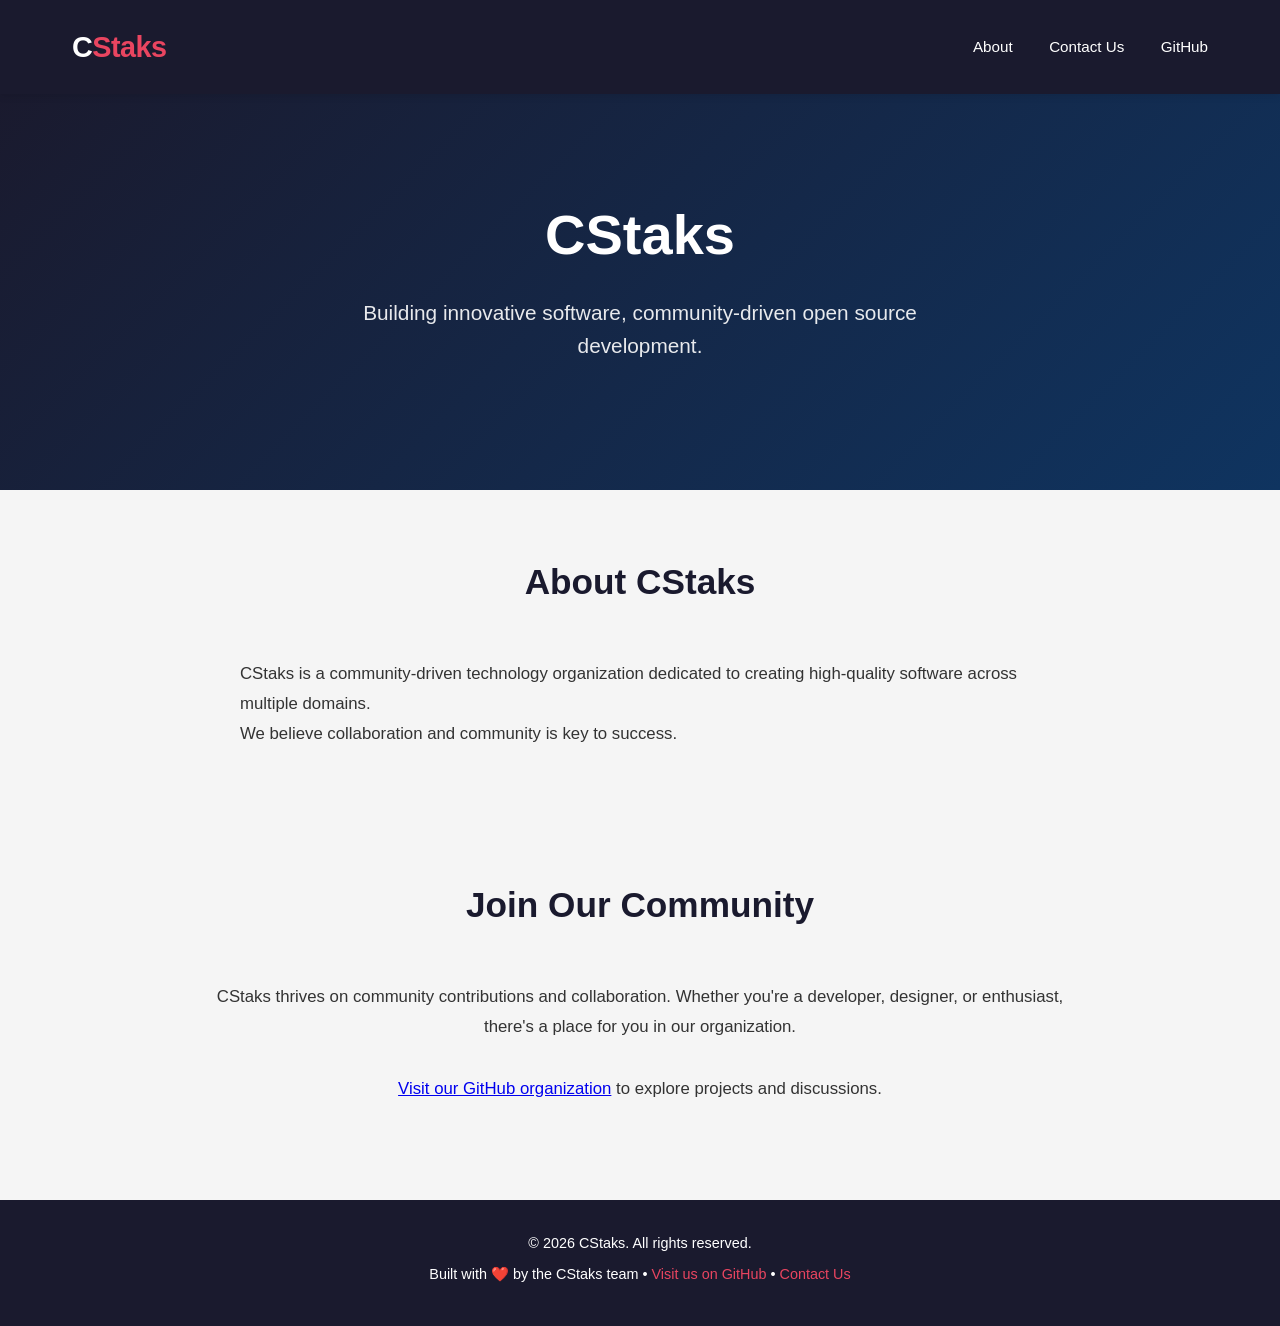
==== docs/index.html @ 6ecc8621 "initial commit" ====
<!DOCTYPE html>
<html lang="en">
    <!-- yo dont forget to use the format plugin once u edit the code pls -->
<head>
  <meta charset="UTF-8">
  <meta name="viewport" content="width=device-width, initial-scale=1.0">
  <title>CStaks - Open Source Software</title>
  <link rel="stylesheet" href="css/style.css">
</head>
<body>
  <!-- Header -->
  <header>
    <div class="header-content">
      <a href="index.html" class="logo">C<span>Staks</span></a>
      <nav>
        <a href="#about">About</a>
        <a href="contact.html">Contact Us</a>
        <a href="https://github.com/CStaks" target="_blank" rel="noopener noreferrer">GitHub</a>
      </nav>
    </div>
  </header>

  <!-- Hero -->
  <section class="hero">
    <div class="container">
      <h1>CStaks</h1>
      <p>Building innovative software, community-driven open source development.</p>
    </div>
  </section>

  <!-- About -->
  <section id="about">
    <div class="container">
      <h2>About CStaks</h2>
      <div class="about-content">
        <p>CStaks is a community-driven technology organization dedicated to creating high-quality software across multiple domains. </p>
        <p>We believe collaboration and community is key to success.</p>
      </div>
    </div>
  </section>



  <!-- Community section -->


  <section id="community">
    <div class="container">
      <h2>Join Our Community</h2>
      <div class="community-content">
        <p>CStaks thrives on community contributions and collaboration. Whether you're a developer, designer, or enthusiast, there's a place for you in our organization.</p>
        <p><a href="https://github.com/CStaks" target="_blank">Visit our GitHub organization</a> to explore projects and discussions.</p>
      </div>
    </div>
  </section>

  <!-- Footer -->
  <footer>
    <p>&copy; 2026 CStaks. All rights reserved.</p>
    <p>Built with ❤️ by the CStaks team • <a href="https://github.com/CStaks" target="_blank">Visit us on GitHub</a> • <a href="contact.html" target="_blank">Contact Us</a></p>
  </footer>
</body>
</html>
---- docs/css/style.css ----
* {
  margin: 0;
  padding: 0;
  box-sizing: border-box;
}

:root {
  --primary: #1a1a2e;
  --secondary: #0f3460;
  --accent: #e94560;
  --light: #f5f5f5;
  --text: #333;
  --border: #e0e0e0;
}

html {
  scroll-behavior: smooth;
}

body {
  font-family: -apple-system, BlinkMacSystemFont, 'Segoe UI', Roboto, Oxygen, Ubuntu, Cantarell, sans-serif;
  line-height: 1.6;
  color: var(--text);
  background: white;
}

/* Header */
header {
  background: var(--primary);
  color: white;
  padding: 1.5rem 0;
  position: sticky;
  top: 0;
  z-index: 100;
  box-shadow: 0 2px 8px rgba(0,0,0,0.1);
}

.header-content {
  max-width: 1200px;
  margin: 0 auto;
  padding: 0 2rem;
  display: flex;
  justify-content: space-between;
  align-items: center;
}

.logo {
  font-size: 1.8rem;
  font-weight: 700;
  letter-spacing: -0.5px;
  color: white;
  text-decoration: none;
  transition: opacity 0.3s;
  display: inline-block;
}

.logo:hover {
  opacity: 0.8;
}

.logo span {
  color: var(--accent);
}

nav a {
  color: white;
  text-decoration: none;
  margin-left: 2rem;
  font-size: 0.95rem;
  transition: color 0.3s;
}

nav a:hover {
  color: var(--accent);
}

/* Container */
.container {
  max-width: 1200px;
  margin: 0 auto;
  padding: 0 2rem;
}

/* Hero */
.hero {
  background: linear-gradient(135deg, var(--primary) 0%, var(--secondary) 100%);
  color: white;
  padding: 6rem 2rem;
  text-align: center;
}

.hero h1 {
  font-size: 3.5rem;
  margin-bottom: 1rem;
  font-weight: 700;
}

.hero p {
  font-size: 1.3rem;
  margin-bottom: 2rem;
  opacity: 0.9;
  max-width: 600px;
  margin-left: auto;
  margin-right: auto;
}

.cta-button {
  display: inline-block;
  background: var(--accent);
  color: white;
  padding: 0.8rem 2rem;
  border-radius: 4px;
  text-decoration: none;
  font-weight: 600;
  transition: all 0.3s;
  border: 2px solid var(--accent);
}

.cta-button:hover {
  background: transparent;
  transform: translateY(-2px);
}

/* Section */

section {
  padding: 4rem 2rem;
}

section h2 {
  font-size: 2.2rem;
  margin-bottom: 3rem;
  text-align: center;
  color: var(--primary);
}

/* About */
#about {
  background: var(--light);
}

.about-content {
  max-width: 800px;
  margin: 0 auto;
  line-height: 1.8;
  font-size: 1.05rem;
}

/* Products */
.products-grid {
  display: grid;
  grid-template-columns: repeat(auto-fit, minmax(280px, 1fr));
  gap: 2rem;
}

.product-card {
  background: white;
  border: 1px solid var(--border);
  border-radius: 8px;
  padding: 2rem;
  text-align: center;
  transition: all 0.3s;
}

.product-card:hover {
  border-color: var(--accent);
  box-shadow: 0 8px 16px rgba(233, 69, 96, 0.1);
  transform: translateY(-4px);
}

.product-card h3 {
  font-size: 1.3rem;
  margin-bottom: 1rem;
  color: var(--primary);
}

.product-card p {
  color: #666;
  font-size: 0.95rem;
}

/* Community */
#community {
  background: var(--light);
}

.community-content {
  max-width: 900px;
  margin: 0 auto;
  text-align: center;
}

.community-content p {
  font-size: 1.05rem;
  margin-bottom: 2rem;
  line-height: 1.8;
}

.social-links {
  display: flex;
  gap: 1.5rem;
  justify-content: center;
  flex-wrap: wrap;
  margin-top: 2rem;
}

.social-links a {
  display: inline-flex;
  align-items: center;
  gap: 0.5rem;
  padding: 0.7rem 1.5rem;
  background: white;
  color: var(--primary);
  text-decoration: none;
  border-radius: 4px;
  border: 2px solid var(--primary);
  font-weight: 600;
  transition: all 0.3s;
}

.social-links a:hover {
  background: var(--primary);
  color: white;
}

/* Footer */
footer {
  background: var(--primary);
  color: white;
  padding: 2rem;
  text-align: center;
  font-size: 0.9rem;
}

footer p {
  margin-bottom: 0.5rem;
}

footer a {
  color: var(--accent);
  text-decoration: none;
}

footer a:hover {
  text-decoration: underline;
}

/* Responsive */
@media (max-width: 768px) {
  .header-content {
    flex-direction: column;
    gap: 1rem;
  }

  nav a {
    margin: 0.5rem 0;
    display: inline-block;
  }

  .hero h1 {
    font-size: 2rem;
  }

  .hero p {
    font-size: 1rem;
  }

  section h2 {
    font-size: 1.8rem;
  }

  section {
    padding: 2rem 1rem;
  }
}
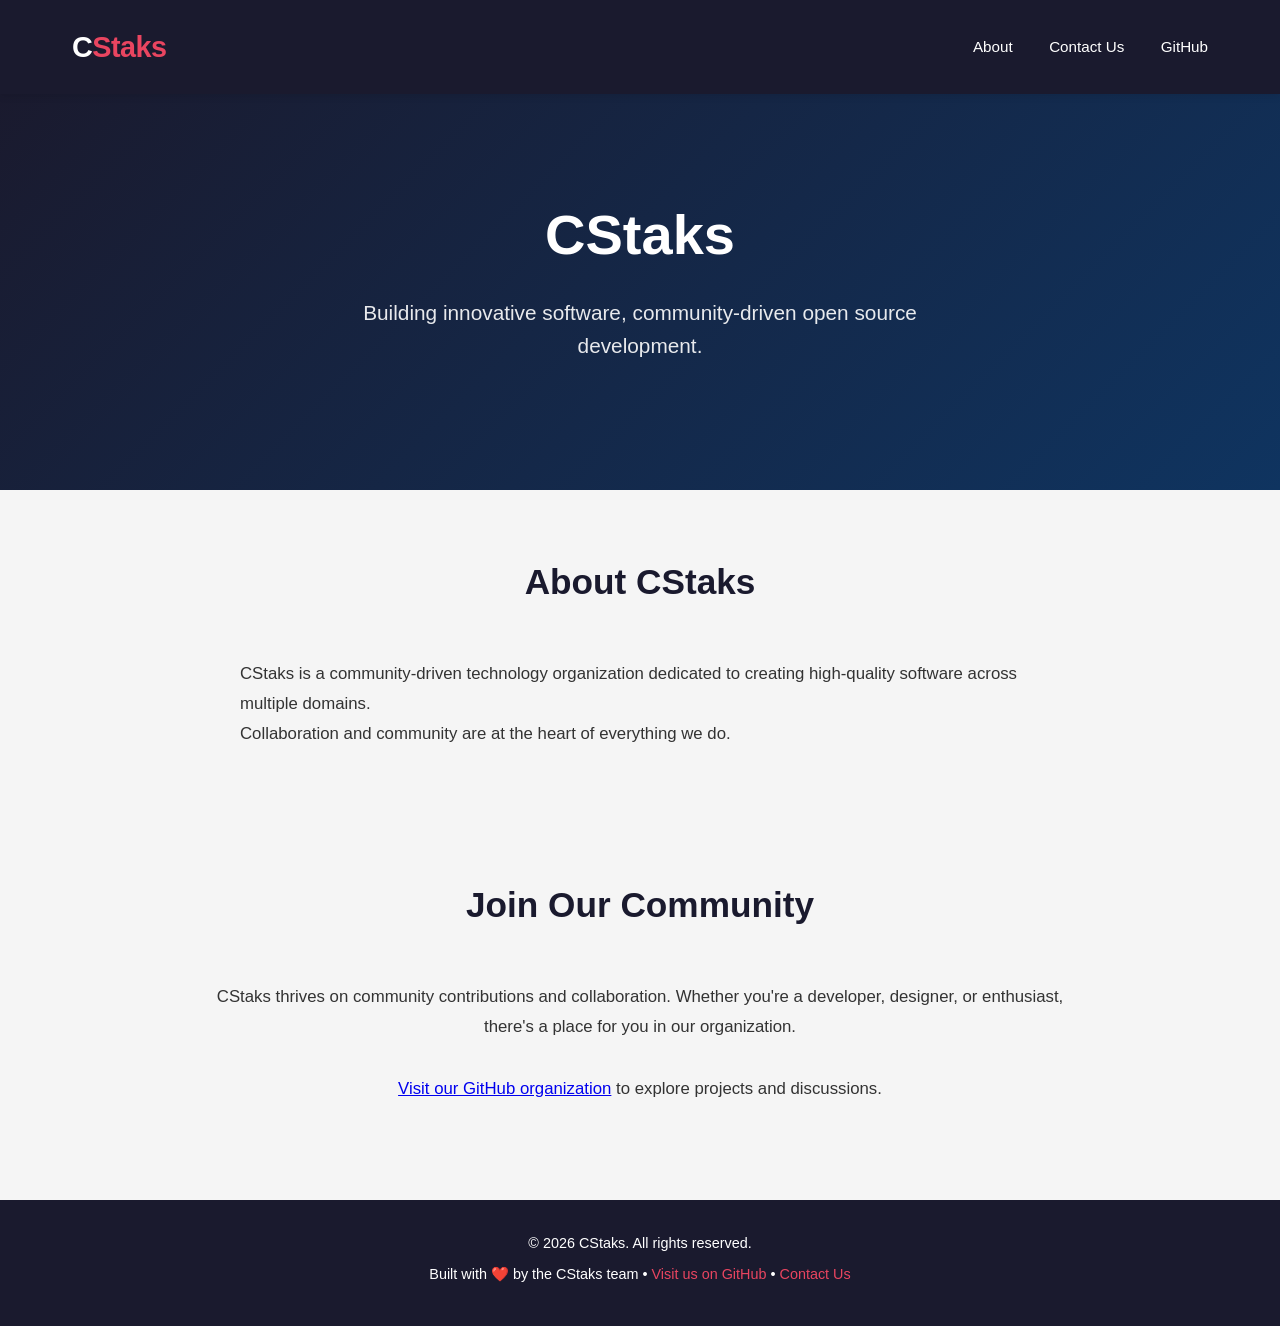
==== commit 13da4190: "Update index.html" ====
--- a/docs/index.html
+++ b/docs/index.html
@@ -34,7 +34,7 @@
       <h2>About CStaks</h2>
       <div class="about-content">
         <p>CStaks is a community-driven technology organization dedicated to creating high-quality software across multiple domains. </p>
-        <p>We believe collaboration and community is key to success.</p>
+        <p>Collaboration and community are at the heart of everything we do.</p>
       </div>
     </div>
   </section>
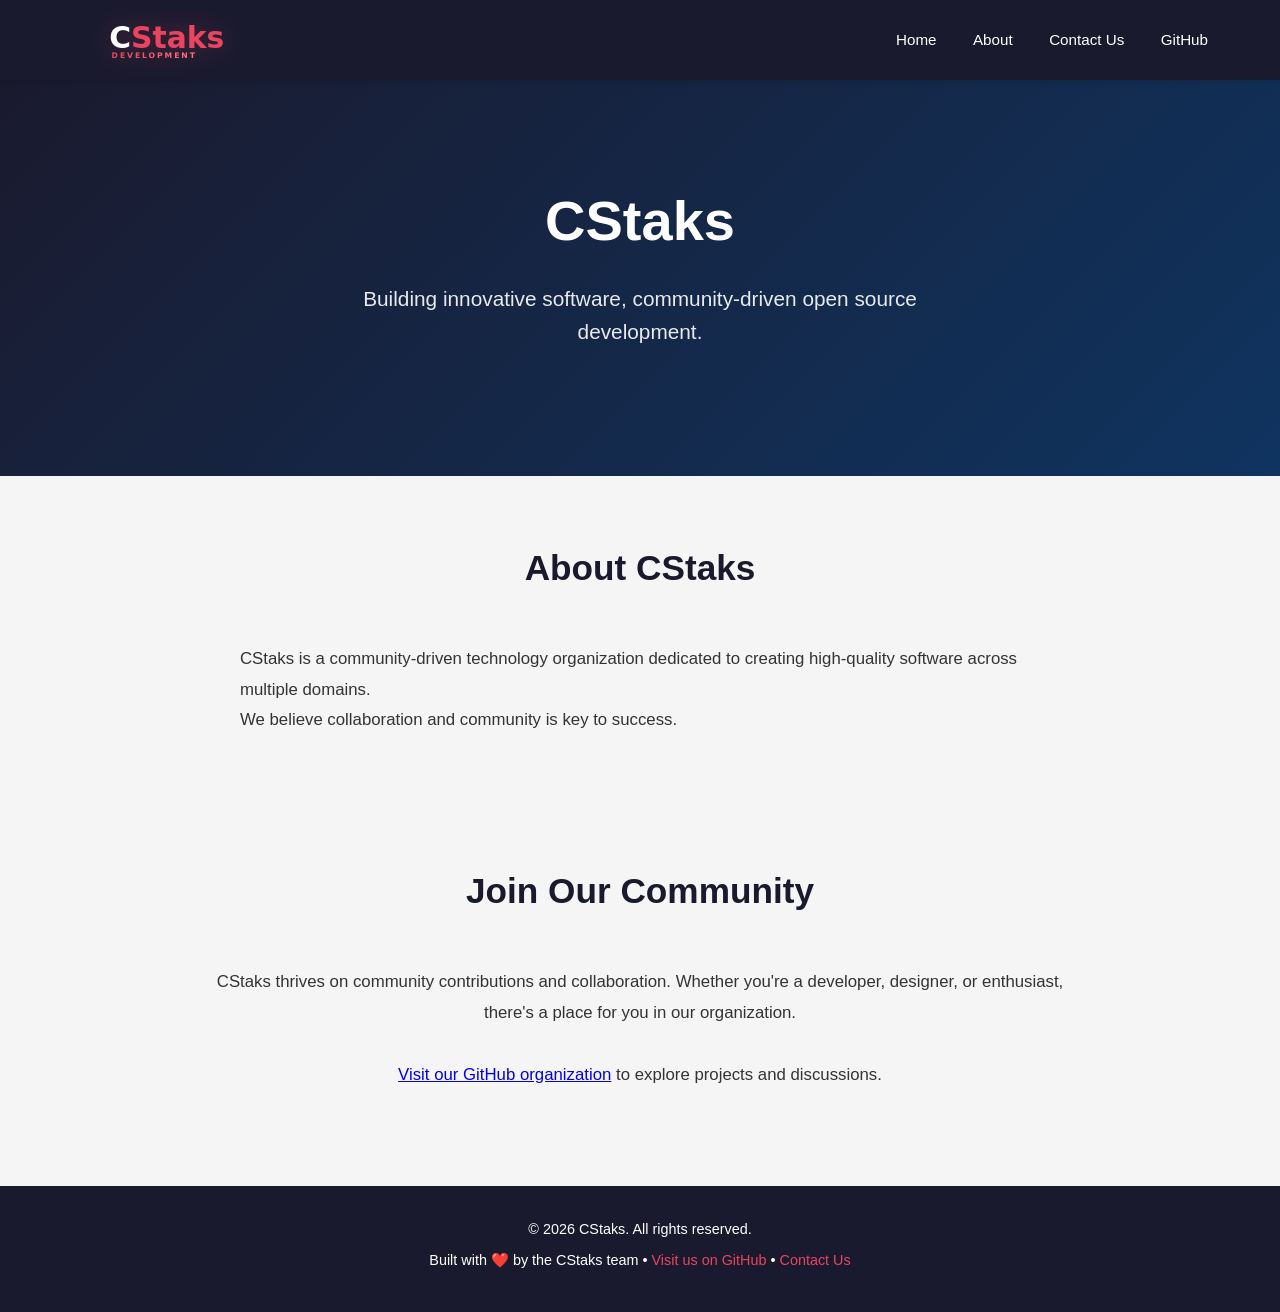
==== commit eba2e314: "logo Co-authored-by: Copilot <copilot@github.com>" ====
--- a/docs/index.html
+++ b/docs/index.html
@@ -11,8 +11,37 @@
   <!-- Header -->
   <header>
     <div class="header-content">
-      <a href="index.html" class="logo">C<span>Staks</span></a>
+      <a href="index.html" class="logo-link">
+        <svg id="cstaks-logo" width="240" height="64" preserveAspectRatio="xMidYMid meet" viewBox="0 0 240 100" fill="none" xmlns="http://www.w3.org/2000/svg">
+          <defs>
+            <linearGradient id="gradText" x1="0%" y1="0%" x2="100%" y2="0%">
+              <stop offset="0%" stop-color="#ffffff" />
+              <stop offset="30%" stop-color="#ffffff" />
+              <stop offset="30%" stop-color="#e94560" />
+              <stop offset="100%" stop-color="#e94560" />
+            </linearGradient>
+            <linearGradient id="gradSubText" x1="0%" y1="0%" x2="100%" y2="0%">
+              <stop offset="0%" stop-color="#e94560" />
+              <stop offset="100%" stop-color="#ff7382" />
+            </linearGradient>
+            <filter id="glow">
+                <feGaussianBlur stdDeviation="3" result="coloredBlur"/>
+                <feMerge>
+                    <feMergeNode in="coloredBlur"/>
+                    <feMergeNode in="SourceGraphic"/>
+                </feMerge>
+            </filter>
+          </defs>
+          
+          <!-- Text -->
+          <g class="animated-text">
+            <text x="10" y="66" font-family="system-ui, -apple-system, sans-serif" font-size="62" font-weight="900"><tspan fill="#ffffff">C</tspan><tspan fill="#e94560">Staks</tspan></text>
+            <text x="15" y="88" font-family="system-ui, -apple-system, sans-serif" font-size="16" font-weight="700" letter-spacing="4" fill="url(#gradSubText)">DEVELOPMENT</text>
+          </g>
+        </svg>
+      </a>
       <nav>
+        <a href="index.html">Home</a>
         <a href="#about">About</a>
         <a href="contact.html">Contact Us</a>
         <a href="https://github.com/CStaks" target="_blank" rel="noopener noreferrer">GitHub</a>
@@ -34,7 +63,7 @@
       <h2>About CStaks</h2>
       <div class="about-content">
         <p>CStaks is a community-driven technology organization dedicated to creating high-quality software across multiple domains. </p>
-        <p>Collaboration and community are at the heart of everything we do.</p>
+        <p>We believe collaboration and community is key to success.</p>
       </div>
     </div>
   </section>
--- a/docs/css/style.css
+++ b/docs/css/style.css
@@ -28,11 +28,49 @@
 header {
   background: var(--primary);
   color: white;
-  padding: 1.5rem 0;
+  padding: 1rem 0;
   position: sticky;
   top: 0;
   z-index: 100;
   box-shadow: 0 2px 8px rgba(0,0,0,0.1);
+}
+
+/* --- CStaks Animated Tech Logo --- */
+.logo-link {
+  display: flex;
+  align-items: center;
+  text-decoration: none;
+}
+
+#cstaks-logo {
+  height: 48px; /* Scale down for nav header */
+  width: auto;
+  overflow: visible;
+  filter: drop-shadow(0 0 12px rgba(233, 69, 96, 0.3));
+  transition: filter 0.3s ease;
+}
+
+#cstaks-logo:hover {
+  filter: drop-shadow(0 0 16px rgba(233, 69, 96, 0.6));
+}
+
+/* Text Animation */
+.animated-text {
+  opacity: 0;
+  transform: translateX(20px);
+  animation: fadeSlideText 0.6s ease-out 0.2s forwards;
+}
+
+/* Keyframes */
+@keyframes fadeSlideText {
+  0% {
+    opacity: 0;
+    transform: translateX(20px) translateY(10px);
+  }
+  100% {
+    opacity: 1;
+    transform: translateX(0) translateY(0);
+  }
 }
 
 .header-content {
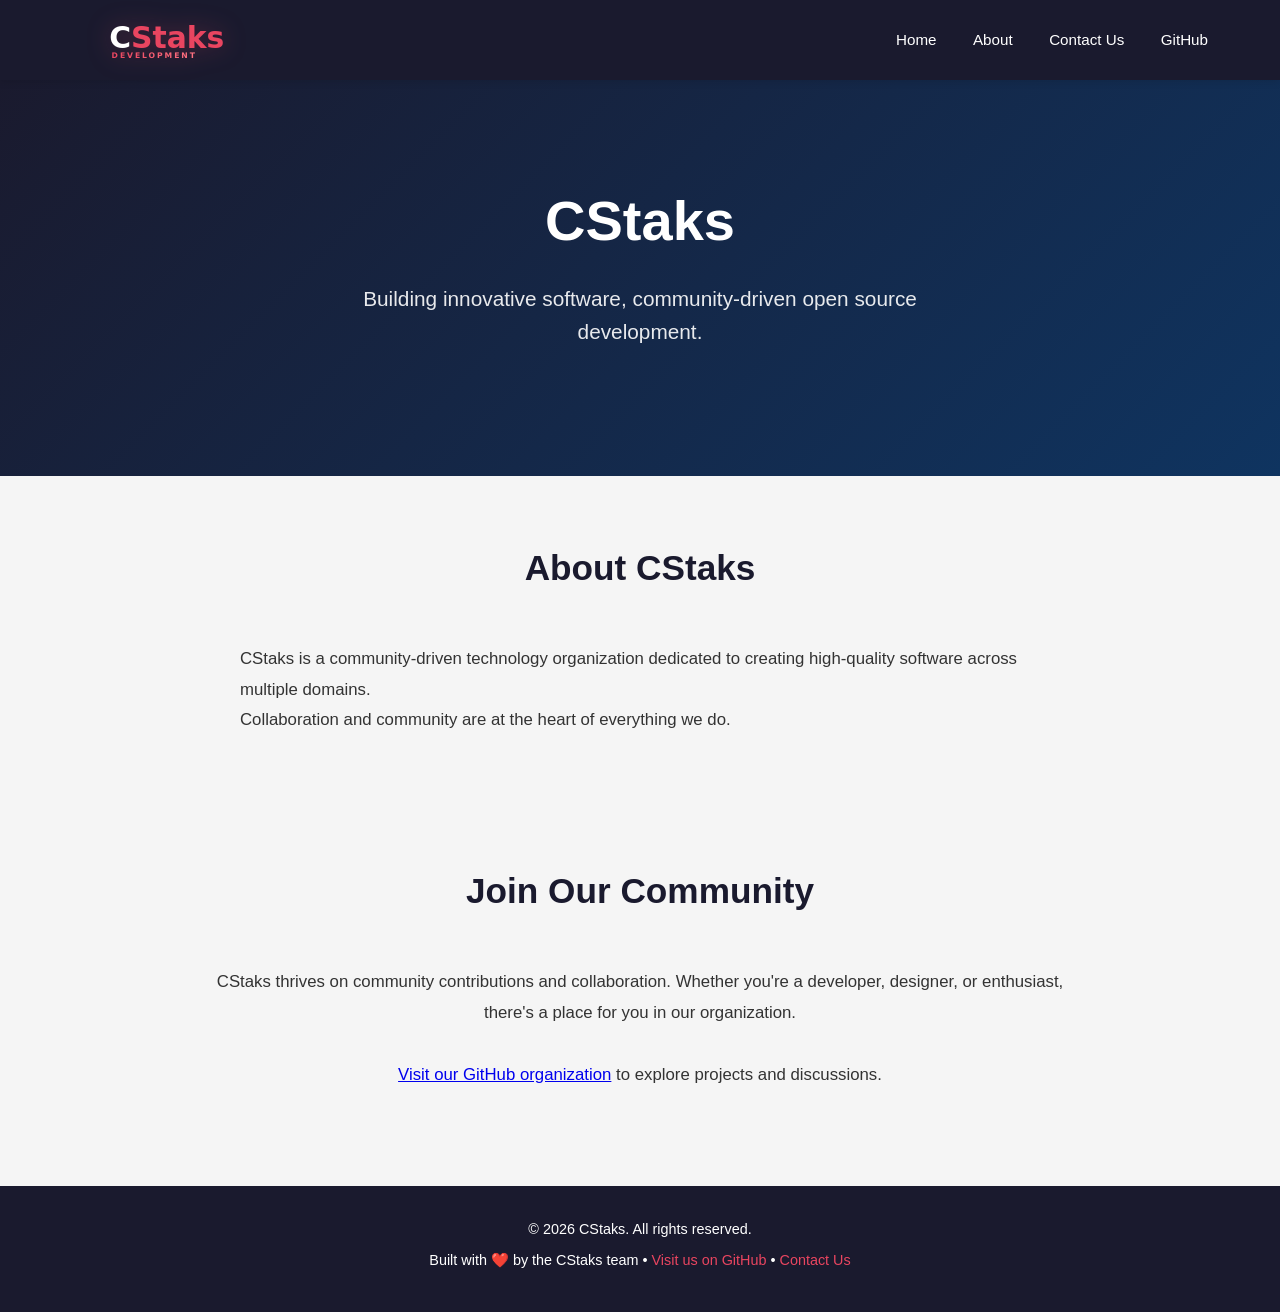
==== commit cf58922c: "Merge branch 'main' of https://github.com/CStaks/CStaks.github.io" ====
--- a/docs/index.html
+++ b/docs/index.html
@@ -63,7 +63,7 @@
       <h2>About CStaks</h2>
       <div class="about-content">
         <p>CStaks is a community-driven technology organization dedicated to creating high-quality software across multiple domains. </p>
-        <p>We believe collaboration and community is key to success.</p>
+        <p>Collaboration and community are at the heart of everything we do.</p>
       </div>
     </div>
   </section>
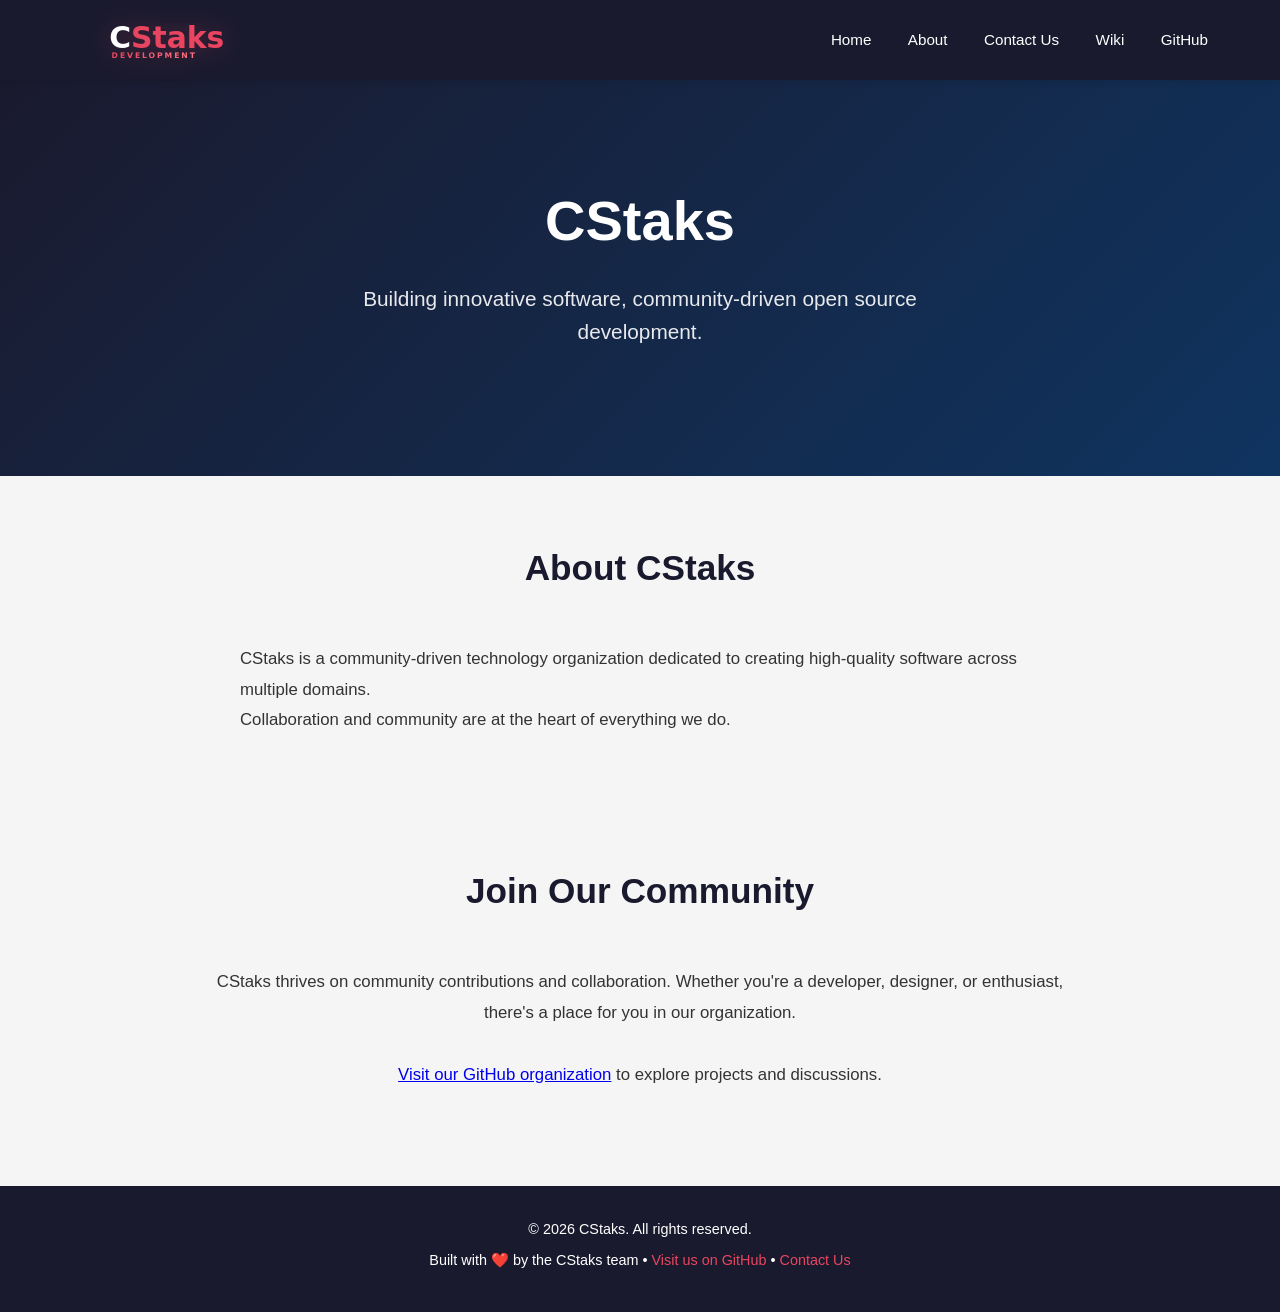
==== commit 91cd1a96: "wiki Co-authored-by: Copilot <copilot@github.com>" ====
--- a/docs/index.html
+++ b/docs/index.html
@@ -44,6 +44,7 @@
         <a href="index.html">Home</a>
         <a href="#about">About</a>
         <a href="contact.html">Contact Us</a>
+        <a href="https://cstaks.github.io/Wiki/" target="_blank" rel="noopener noreferrer">Wiki</a>
         <a href="https://github.com/CStaks" target="_blank" rel="noopener noreferrer">GitHub</a>
       </nav>
     </div>
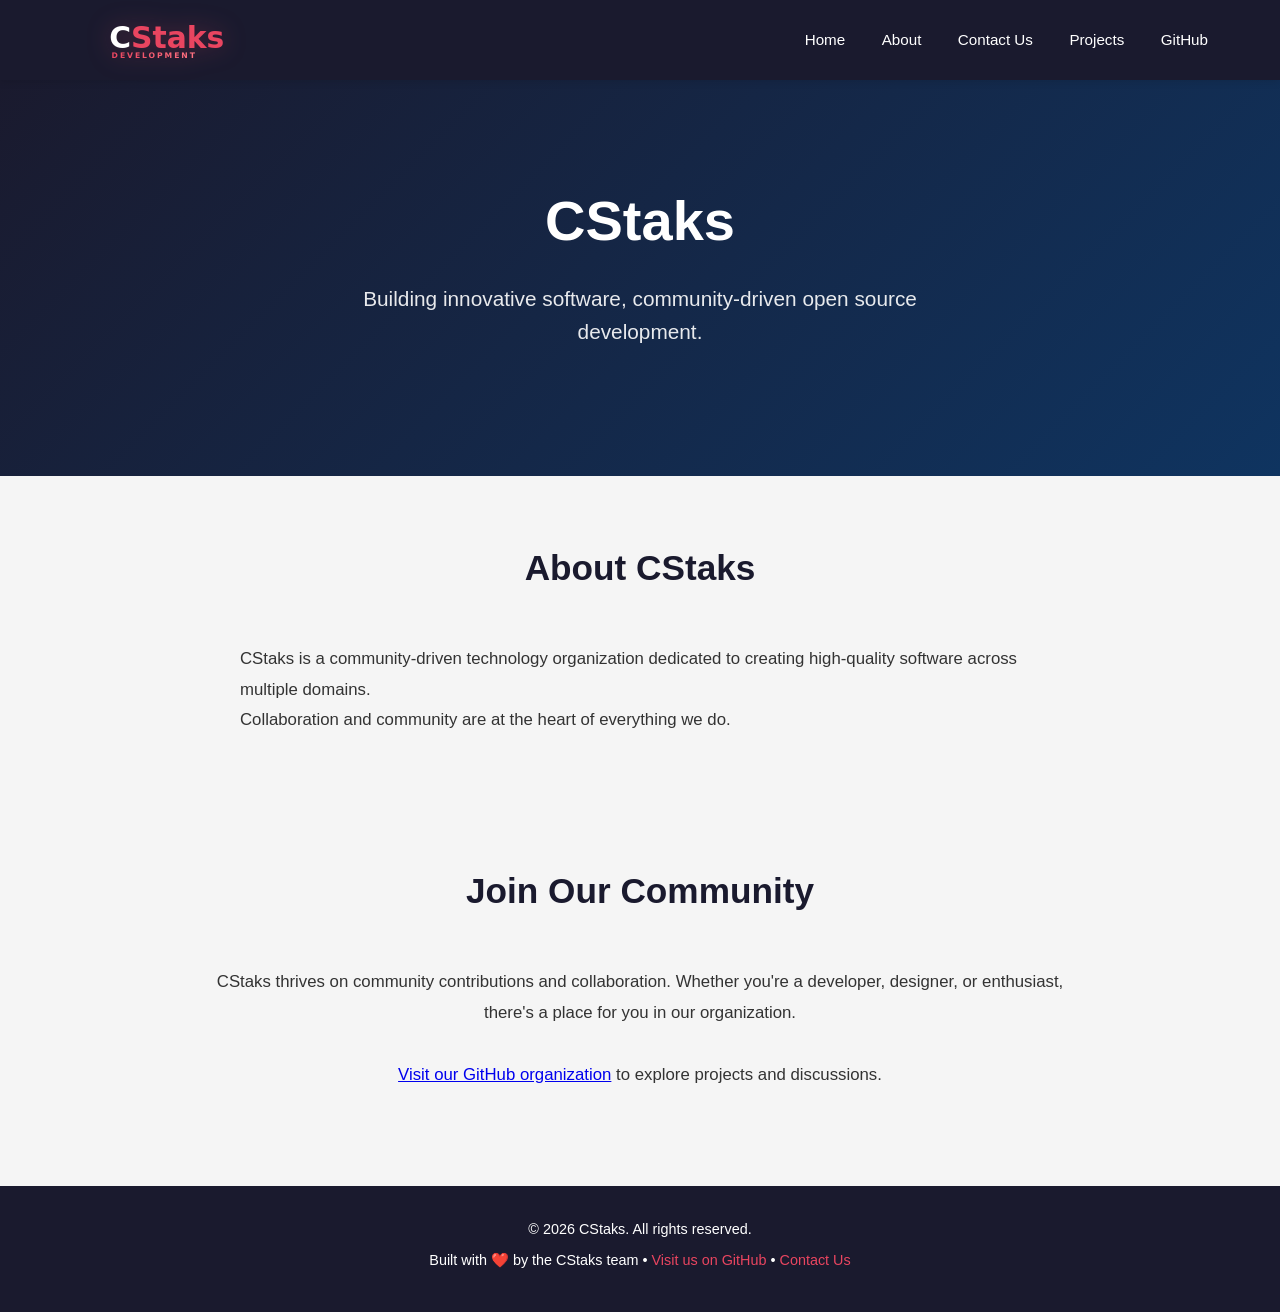
==== commit 520ad9ee: "replaced wiki with projects Co-authored-by: Copilot <copilot@github.com>" ====
--- a/docs/index.html
+++ b/docs/index.html
@@ -44,7 +44,7 @@
         <a href="index.html">Home</a>
         <a href="#about">About</a>
         <a href="contact.html">Contact Us</a>
-        <a href="https://cstaks.github.io/Wiki/" target="_blank" rel="noopener noreferrer">Wiki</a>
+        <a href="projects.html">Projects</a>
         <a href="https://github.com/CStaks" target="_blank" rel="noopener noreferrer">GitHub</a>
       </nav>
     </div>
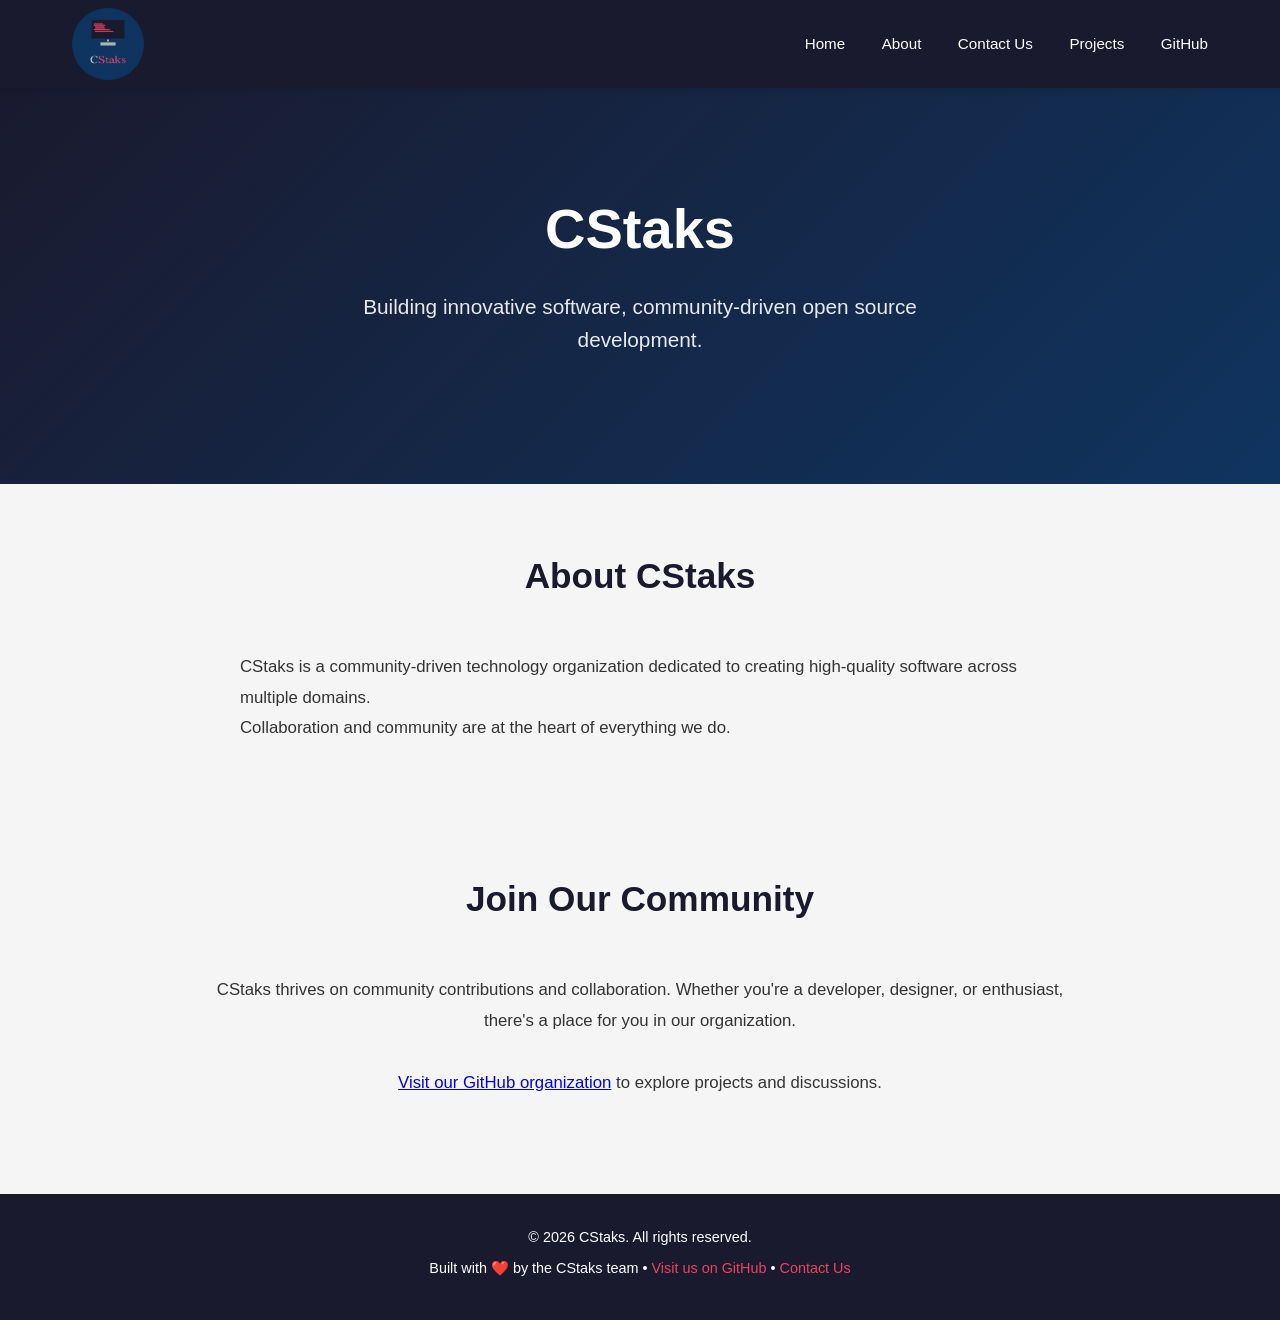
==== commit c06f49f7: "Update site logo to new badge design Replace the inline SVG wordmark with the new badge logo, use it" ====
--- a/docs/index.html
+++ b/docs/index.html
@@ -5,6 +5,7 @@
   <meta charset="UTF-8">
   <meta name="viewport" content="width=device-width, initial-scale=1.0">
   <title>CStaks - Open Source Software</title>
+  <link rel="icon" type="image/png" href="logo.png">
   <link rel="stylesheet" href="css/style.css">
 </head>
 <body>
@@ -12,33 +13,7 @@
   <header>
     <div class="header-content">
       <a href="index.html" class="logo-link">
-        <svg id="cstaks-logo" width="240" height="64" preserveAspectRatio="xMidYMid meet" viewBox="0 0 240 100" fill="none" xmlns="http://www.w3.org/2000/svg">
-          <defs>
-            <linearGradient id="gradText" x1="0%" y1="0%" x2="100%" y2="0%">
-              <stop offset="0%" stop-color="#ffffff" />
-              <stop offset="30%" stop-color="#ffffff" />
-              <stop offset="30%" stop-color="#e94560" />
-              <stop offset="100%" stop-color="#e94560" />
-            </linearGradient>
-            <linearGradient id="gradSubText" x1="0%" y1="0%" x2="100%" y2="0%">
-              <stop offset="0%" stop-color="#e94560" />
-              <stop offset="100%" stop-color="#ff7382" />
-            </linearGradient>
-            <filter id="glow">
-                <feGaussianBlur stdDeviation="3" result="coloredBlur"/>
-                <feMerge>
-                    <feMergeNode in="coloredBlur"/>
-                    <feMergeNode in="SourceGraphic"/>
-                </feMerge>
-            </filter>
-          </defs>
-          
-          <!-- Text -->
-          <g class="animated-text">
-            <text x="10" y="66" font-family="system-ui, -apple-system, sans-serif" font-size="62" font-weight="900"><tspan fill="#ffffff">C</tspan><tspan fill="#e94560">Staks</tspan></text>
-            <text x="15" y="88" font-family="system-ui, -apple-system, sans-serif" font-size="16" font-weight="700" letter-spacing="4" fill="url(#gradSubText)">DEVELOPMENT</text>
-          </g>
-        </svg>
+        <img src="logo.png" alt="CStaks" id="cstaks-logo">
       </a>
       <nav>
         <a href="index.html">Home</a>
--- a/docs/css/style.css
+++ b/docs/css/style.css
@@ -28,7 +28,7 @@
 header {
   background: var(--primary);
   color: white;
-  padding: 1rem 0;
+  padding: 0.5rem 0;
   position: sticky;
   top: 0;
   z-index: 100;
@@ -43,34 +43,8 @@
 }
 
 #cstaks-logo {
-  height: 48px; /* Scale down for nav header */
+  height: 72px; /* Scale down for nav header */
   width: auto;
-  overflow: visible;
-  filter: drop-shadow(0 0 12px rgba(233, 69, 96, 0.3));
-  transition: filter 0.3s ease;
-}
-
-#cstaks-logo:hover {
-  filter: drop-shadow(0 0 16px rgba(233, 69, 96, 0.6));
-}
-
-/* Text Animation */
-.animated-text {
-  opacity: 0;
-  transform: translateX(20px);
-  animation: fadeSlideText 0.6s ease-out 0.2s forwards;
-}
-
-/* Keyframes */
-@keyframes fadeSlideText {
-  0% {
-    opacity: 0;
-    transform: translateX(20px) translateY(10px);
-  }
-  100% {
-    opacity: 1;
-    transform: translateX(0) translateY(0);
-  }
 }
 
 .header-content {
